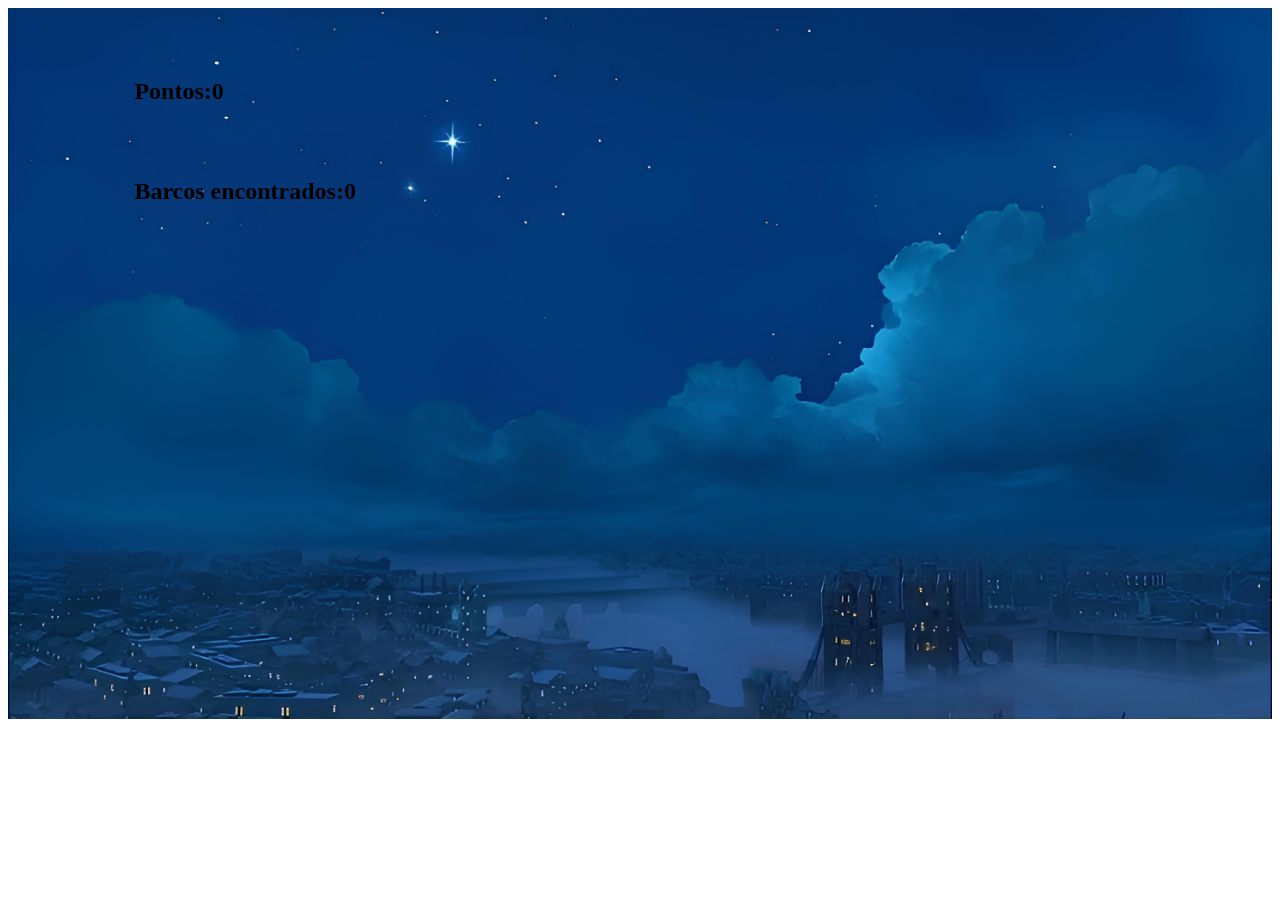
==== html/index.html @ 2bd4ad9a "Ajustei o posicionamento dos elementos na página" ====
<!DOCTYPE html>
<html lang="pt-br">
<head>
    <meta charset="UTF-8">
    <meta name="viewport" content="width=device-width, initial-scale=1.0">
    <link href="https://fonts.googleapis.com/css2?family=Poppins:wght@400;600;700;800&display=swap" rel="stylesheet">
    <title>Batalha Naval</title>

    <style>

        .pai{
            position: relative;
            height: 500px;
        }

        .fundo{
            width: 100%;
            height: auto;
        }

        .pontos{
            position: absolute;
            top: 10%;  
            left: 10%;
        }

        .barcos{
            position: absolute;
            top: 30%;  
            left: 10%;
        }


    </style>

</head>
<body>

    <div class="pai">

    <img src="../img/personagens/fundo_ceu.png" style = "width: 100%; height: auto;" class="fundo">

    <h2 class="pontos">Pontos:<span id="pontos">0</span></h2>

    <h2 class="barcos">Barcos encontrados:<span id="barcos">0</span></h2>

    <table id="tabuleiro"></table>

    <script src="string.js"></script> 
    <script src="../script/script-jogo.js"></script> 

    </div>


    

      

    
     
</body>

</html>
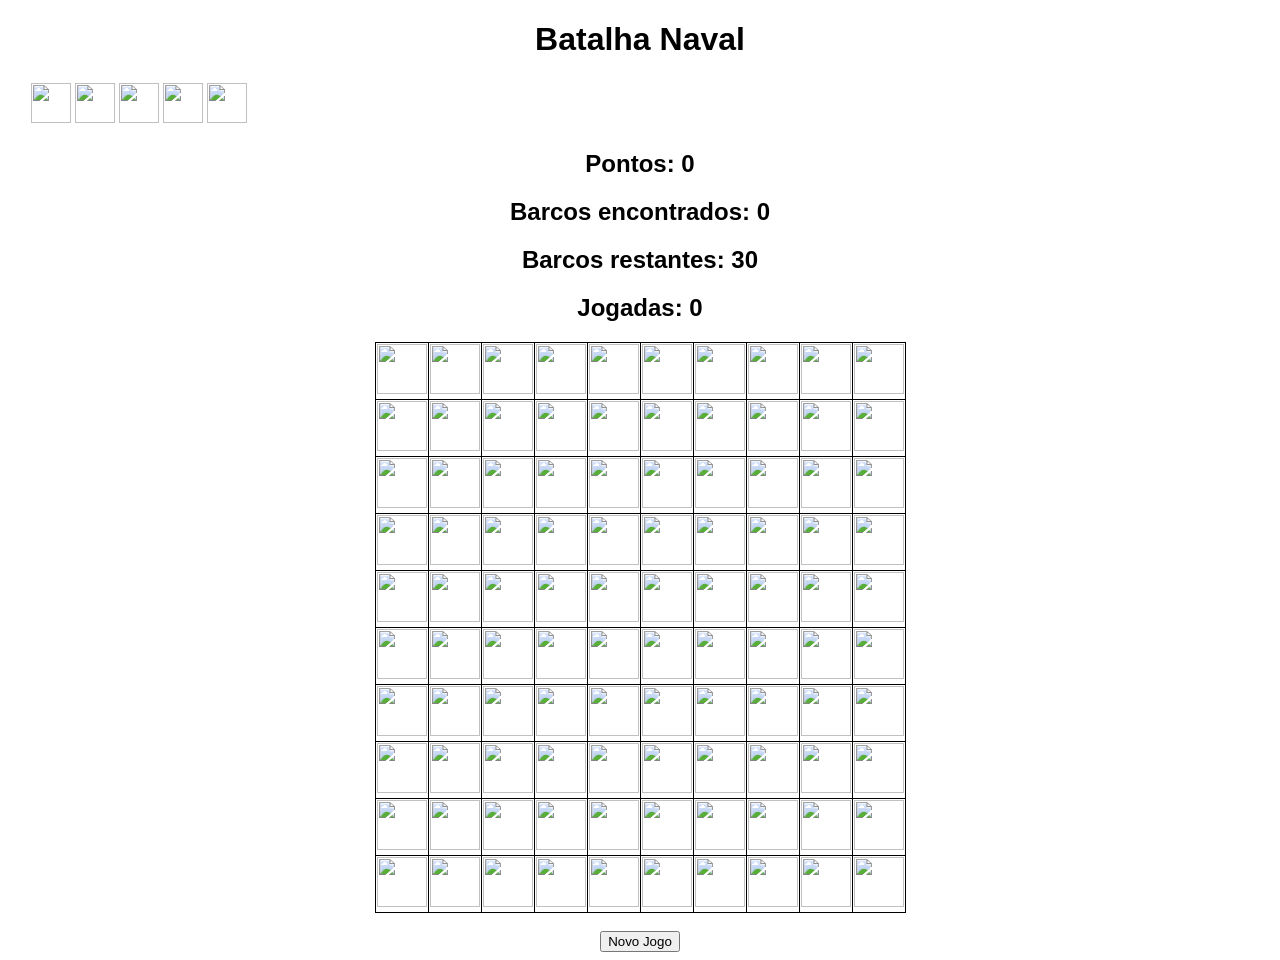
==== commit aac940f8: "Resolvi conflito de merge" ====
--- a/html/index.html
+++ b/html/index.html
@@ -4,60 +4,106 @@
     <meta charset="UTF-8">
     <meta name="viewport" content="width=device-width, initial-scale=1.0">
     <link href="https://fonts.googleapis.com/css2?family=Poppins:wght@400;600;700;800&display=swap" rel="stylesheet">
+    <link href="../css/style-tabuleiro.css">
     <title>Batalha Naval</title>
 
-    <style>
+   <style>
 
-        .pai{
-            position: relative;
-            height: 500px;
+        body{
+            text-align:center;
+            font-family:Arial, Helvetica, sans-serif;
         }
 
-        .fundo{
-            width: 100%;
-            height: auto;
+        #tabuleiro{
+            margin:auto;
+            border-collapse:collapse;
         }
 
-        .pontos{
-            position: absolute;
-            top: 10%;  
-            left: 10%;
+        #tabuleiro td{
+            border:1px solid black;
+            width:50px;
+            height:50px;
+            text-align:center;
         }
 
-        .barcos{
-            position: absolute;
-            top: 30%;  
-            left: 10%;
+        #overlay{
+            position:fixed;
+            top:0;
+            left:0;
+            width:100%;
+            height:100%;
+            background:rgba(0,0,0,0.7);
+
+            display:none;
+
+            justify-content:center;
+            align-items:center;
         }
 
+        #janelaFinal{
+            background:white;
+            padding:20px;
+            border-radius:10px;
+        }
+
+        #areaVidas{
+            margin:20px;
+        }
 
     </style>
+</head>
 
-</head>
 <body>
 
-    <div class="pai">
+    <h1>Batalha Naval</h1>
 
-    <img src="../img/personagens/fundo_ceu.png" style = "width: 100%; height: auto;" class="fundo">
+    <div id="areaVidas"></div>
 
-    <h2 class="pontos">Pontos:<span id="pontos">0</span></h2>
+    <h2>
+        Pontos:
+        <span id="pontos">0</span>
+    </h2>
 
-    <h2 class="barcos">Barcos encontrados:<span id="barcos">0</span></h2>
+    <h2>
+        Barcos encontrados:
+        <span id="barcos">0</span>
+    </h2>
+
+    <h2>
+        Barcos restantes:
+        <span id="restantes">30</span>
+    </h2>
+
+    <h2>
+        Jogadas:
+        <span id="jogadas">0</span>
+    </h2>
 
     <table id="tabuleiro"></table>
 
     <script src="string.js"></script> 
     <script src="../script/script-jogo.js"></script> 
 
+    <br>
+
+    <button onclick="novoJogo()">
+        Novo Jogo
+    </button>
+
+    <div id="overlay">
+
+        <div id="janelaFinal">
+
+            <h1 id="textoFinal"></h1>
+
+            <button onclick="novoJogo()">
+                Jogar Novamente
+            </button>
+
+        </div>
+
     </div>
 
-
-    
-
-      
-
-    
-     
+    <script src="../script/script-jogo.js"></script>
 </body>
-
 </html>
--- a/css/style-tabuleiro.css
+++ b/css/style-tabuleiro.css
@@ -0,0 +1,268 @@
+body{
+            text-align:center;
+            font-family:Arial, Helvetica, sans-serif;
+        }
+
+        #tabuleiro{
+            margin:auto;
+            border-collapse:collapse;
+        }
+
+        #tabuleiro td{
+            border:1px solid black;
+            width:50px;
+            height:50px;
+            text-align:center;
+        }
+
+        #overlay{
+            position:fixed;
+            top:0;
+            left:0;
+            width:100%;
+            height:100%;
+            background:rgba(0,0,0,0.7);
+
+            display:none;
+
+            justify-content:center;
+            align-items:center;
+        }
+
+        #janelaFinal{
+            background:white;
+            padding:20px;
+            border-radius:10px;
+        }
+
+        #areaVidas{
+            margin:20px;
+        }
+
+        /* ===== CONFIGURAÇÕES GERAIS ===== */
+
+*{
+    margin: 0;
+    padding: 0;
+    box-sizing: border-box;
+}
+
+body{
+
+    font-family: 'Poppins', sans-serif;
+
+    background: linear-gradient(
+        to bottom,
+        #001d3d,
+        #003566,
+        #014f86
+    );
+
+    min-height: 100vh;
+
+    text-align: center;
+
+    color: #fff;
+
+    padding: 20px;
+}
+
+/* ===== TÍTULO ===== */
+
+h1{
+
+    font-size: 3rem;
+
+    color: #ffd60a;
+
+    text-shadow:
+        0 0 10px #ffd60a,
+        0 0 20px #ffd60a,
+        0 0 30px #ffd60a;
+
+    margin-bottom: 20px;
+}
+
+h2{
+
+    margin: 10px;
+
+    font-size: 1.2rem;
+
+    color: #ffffff;
+}
+
+span{
+
+    color: #ffd60a;
+
+    font-weight: bold;
+}
+
+#areaVidas{
+
+    margin: 20px auto;
+
+    display: flex;
+
+    justify-content: center;
+}
+
+#vidasTabela{
+
+    border-spacing: 8px;
+}
+
+#tabuleiro{
+
+    margin: 30px auto;
+
+    border-collapse: collapse;
+
+    background-color: rgba(255,255,255,0.1);
+
+    border: 4px solid #ffd60a;
+
+    box-shadow:
+        0 0 15px #ffd60a,
+        0 0 30px rgba(255,214,10,0.4);
+}
+
+#tabuleiro td{
+
+    width: 50px;
+
+    height: 50px;
+
+    border: 1px solid rgba(255,255,255,0.3);
+
+    transition: 0.3s;
+}
+
+#tabuleiro td:hover{
+
+    transform: scale(1.05);
+
+    cursor: pointer;
+
+    background-color: rgba(255,255,255,0.15);
+}
+
+#tabuleiro img{
+
+    display: block;
+}
+
+button{
+
+    background: linear-gradient(
+        to bottom,
+        #ffd60a,
+        #ffb703
+    );
+
+    color: #003566;
+
+    border: none;
+
+    border-radius: 12px;
+
+    padding: 12px 25px;
+
+    font-size: 1rem;
+
+    font-weight: bold;
+
+    cursor: pointer;
+
+    transition: 0.3s;
+
+    margin-top: 15px;
+}
+
+button:hover{
+
+    transform: scale(1.08);
+
+    box-shadow:
+        0 0 10px #ffd60a,
+        0 0 20px #ffd60a;
+}
+
+/* ===== TELA FINAL ===== */
+
+#overlay{
+
+    position: fixed;
+
+    top: 0;
+    left: 0;
+
+    width: 100%;
+    height: 100%;
+
+    background-color: rgba(0,0,0,0.8);
+
+    display: none;
+
+    justify-content: center;
+    align-items: center;
+
+    z-index: 999;
+}
+
+#janelaFinal{
+
+    background: linear-gradient(
+        to bottom,
+        #014f86,
+        #001d3d
+    );
+
+    border: 4px solid #ffd60a;
+
+    border-radius: 20px;
+
+    padding: 40px;
+
+    min-width: 350px;
+
+    box-shadow:
+        0 0 20px #ffd60a,
+        0 0 40px rgba(255,214,10,0.5);
+}
+
+#textoFinal{
+
+    color: #ffd60a;
+
+    font-size: 2rem;
+
+    margin-bottom: 20px;
+
+    text-shadow:
+        0 0 10px #ffd60a,
+        0 0 20px #ffd60a;
+}
+
+@media(max-width: 900px){
+
+    #tabuleiro td{
+
+        width: 40px;
+
+        height: 40px;
+    }
+
+    #tabuleiro img{
+
+        width: 40px;
+
+        height: 40px;
+    }
+
+    h1{
+
+        font-size: 2rem;
+    }
+}
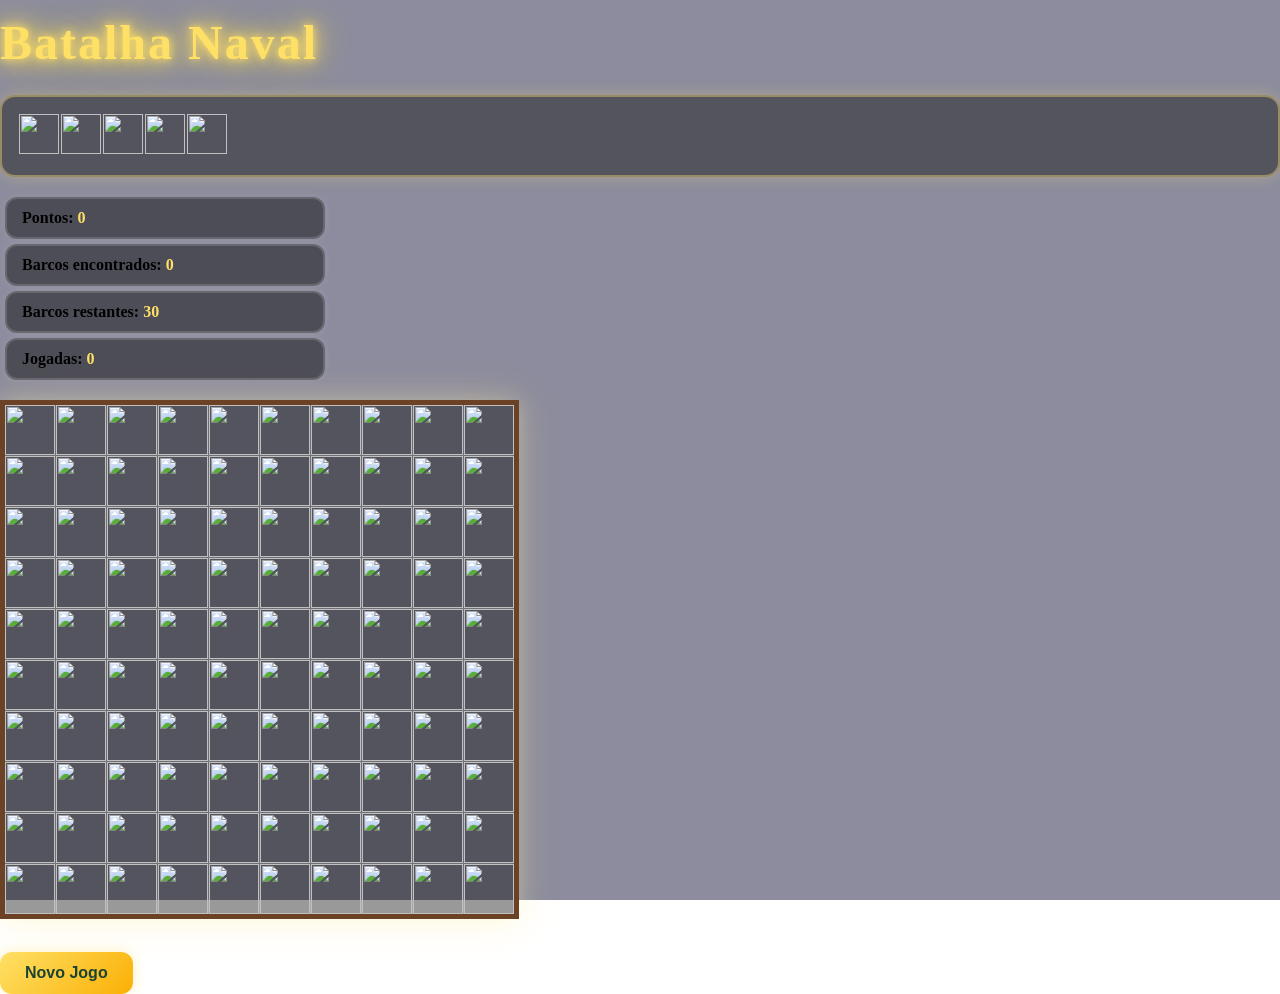
==== commit a54edfa5: "Mudanças de estilo" ====
--- a/html/index.html
+++ b/html/index.html
@@ -4,53 +4,8 @@
     <meta charset="UTF-8">
     <meta name="viewport" content="width=device-width, initial-scale=1.0">
     <link href="https://fonts.googleapis.com/css2?family=Poppins:wght@400;600;700;800&display=swap" rel="stylesheet">
-    <link href="../css/style-tabuleiro.css">
+    <link rel="stylesheet" href="../css/style-tabuleiro.css">
     <title>Batalha Naval</title>
-
-   <style>
-
-        body{
-            text-align:center;
-            font-family:Arial, Helvetica, sans-serif;
-        }
-
-        #tabuleiro{
-            margin:auto;
-            border-collapse:collapse;
-        }
-
-        #tabuleiro td{
-            border:1px solid black;
-            width:50px;
-            height:50px;
-            text-align:center;
-        }
-
-        #overlay{
-            position:fixed;
-            top:0;
-            left:0;
-            width:100%;
-            height:100%;
-            background:rgba(0,0,0,0.7);
-
-            display:none;
-
-            justify-content:center;
-            align-items:center;
-        }
-
-        #janelaFinal{
-            background:white;
-            padding:20px;
-            border-radius:10px;
-        }
-
-        #areaVidas{
-            margin:20px;
-        }
-
-    </style>
 </head>
 
 <body>
@@ -81,9 +36,6 @@
 
     <table id="tabuleiro"></table>
 
-    <script src="string.js"></script> 
-    <script src="../script/script-jogo.js"></script> 
-
     <br>
 
     <button onclick="novoJogo()">
--- a/css/style-tabuleiro.css
+++ b/css/style-tabuleiro.css
@@ -1,45 +1,6 @@
-body{
-            text-align:center;
-            font-family:Arial, Helvetica, sans-serif;
-        }
-
-        #tabuleiro{
-            margin:auto;
-            border-collapse:collapse;
-        }
-
-        #tabuleiro td{
-            border:1px solid black;
-            width:50px;
-            height:50px;
-            text-align:center;
-        }
-
-        #overlay{
-            position:fixed;
-            top:0;
-            left:0;
-            width:100%;
-            height:100%;
-            background:rgba(0,0,0,0.7);
-
-            display:none;
-
-            justify-content:center;
-            align-items:center;
-        }
-
-        #janelaFinal{
-            background:white;
-            padding:20px;
-            border-radius:10px;
-        }
-
-        #areaVidas{
-            margin:20px;
-        }
-
-        /* ===== CONFIGURAÇÕES GERAIS ===== */
+/* =========================
+   CONFIGURAÇÕES GERAIS
+========================= */
 
 *{
     margin: 0;
@@ -49,147 +10,204 @@
 
 body{
 
-    font-family: 'Poppins', sans-serif;
-
-    background: linear-gradient(
-        to bottom,
-        #001d3d,
-        #003566,
-        #014f86
+    background-image:
+    linear-gradient(
+        rgba(0,0,40,0.45),
+        rgba(0,0,40,0.45)
+    ),
+    url("../img/img_fundo.jpeg");
+
+    background-size: cover;
+    background-position: center center;
+    background-repeat: no-repeat;
+    background-attachment: fixed;
+}
+
+/* =========================
+   TÍTULO
+========================= */
+
+h1{
+
+    margin-top: 15px;
+    margin-bottom: 25px;
+
+    font-size: 3rem;
+    font-weight: 800;
+
+    color: #ffe066;
+
+    letter-spacing: 2px;
+
+    text-shadow:
+    0 0 8px #ffe066,
+    0 0 20px #ffe066,
+    0 0 35px #ffd43b;
+}
+
+/* =========================
+   PAINEL DE INFORMAÇÕES
+========================= */
+
+h2{
+
+    width: 320px;
+
+    background: rgba(0,0,0,0.45);
+
+    backdrop-filter: blur(6px);
+
+    border: 2px solid rgba(255,255,255,0.15);
+
+    border-radius: 12px;
+
+    padding: 10px 15px;
+
+    margin: 5px;
+
+    text-align: left;
+
+    font-size: 1rem;
+
+    box-shadow:
+    0 0 10px rgba(255,255,255,0.1);
+}
+
+span{
+
+    color: #ffe066;
+
+    font-weight: bold;
+}
+
+/* =========================
+   VIDAS
+========================= */
+
+#areaVidas{
+
+    margin-bottom: 20px;
+
+    background: rgba(0,0,0,0.4);
+
+    padding: 15px;
+
+    border-radius: 15px;
+
+    border: 2px solid rgba(255,224,102,0.4);
+
+    box-shadow:
+    0 0 15px rgba(255,224,102,0.3);
+}
+
+#vidasTabela img{
+
+    transition: 0.3s;
+}
+
+#vidasTabela img:hover{
+
+    transform: scale(1.15);
+}
+
+/* =========================
+   TABULEIRO
+========================= */
+
+#tabuleiro{
+
+    margin-top: 20px;
+
+    border-collapse: collapse;
+
+    border: 5px solid #6b4226;
+
+    background: rgba(0,0,0,0.4);
+
+    box-shadow:
+    0 0 20px rgba(255,255,255,0.2),
+    0 0 35px rgba(255,224,102,0.3);
+}
+
+#tabuleiro td{
+
+    width: 50px;
+    height: 50px;
+
+    border: 1px solid rgba(255,255,255,0.15);
+
+    transition: 0.25s;
+}
+
+#tabuleiro td:hover{
+
+    transform: scale(1.08);
+
+    cursor: pointer;
+
+    box-shadow:
+    inset 0 0 15px rgba(255,224,102,0.6);
+}
+
+#tabuleiro img{
+
+    display: block;
+
+    width: 50px;
+    height: 50px;
+}
+
+/* =========================
+   BOTÕES
+========================= */
+
+button{
+
+    margin-top: 15px;
+
+    padding: 12px 25px;
+
+    border: none;
+
+    border-radius: 12px;
+
+    background:
+    linear-gradient(
+        135deg,
+        #ffe066,
+        #fab005
     );
 
-    min-height: 100vh;
-
-    text-align: center;
-
-    color: #fff;
-
-    padding: 20px;
-}
-
-/* ===== TÍTULO ===== */
-
-h1{
-
-    font-size: 3rem;
-
-    color: #ffd60a;
-
-    text-shadow:
-        0 0 10px #ffd60a,
-        0 0 20px #ffd60a,
-        0 0 30px #ffd60a;
-
-    margin-bottom: 20px;
-}
-
-h2{
-
-    margin: 10px;
-
-    font-size: 1.2rem;
-
-    color: #ffffff;
-}
-
-span{
-
-    color: #ffd60a;
-
-    font-weight: bold;
-}
-
-#areaVidas{
-
-    margin: 20px auto;
-
-    display: flex;
-
-    justify-content: center;
-}
-
-#vidasTabela{
-
-    border-spacing: 8px;
-}
-
-#tabuleiro{
-
-    margin: 30px auto;
-
-    border-collapse: collapse;
-
-    background-color: rgba(255,255,255,0.1);
-
-    border: 4px solid #ffd60a;
-
-    box-shadow:
-        0 0 15px #ffd60a,
-        0 0 30px rgba(255,214,10,0.4);
-}
-
-#tabuleiro td{
-
-    width: 50px;
-
-    height: 50px;
-
-    border: 1px solid rgba(255,255,255,0.3);
+    color: #1b4332;
+
+    font-size: 1rem;
+
+    font-weight: 700;
+
+    cursor: pointer;
 
     transition: 0.3s;
-}
-
-#tabuleiro td:hover{
-
-    transform: scale(1.05);
-
-    cursor: pointer;
-
-    background-color: rgba(255,255,255,0.15);
-}
-
-#tabuleiro img{
-
-    display: block;
-}
-
-button{
-
-    background: linear-gradient(
-        to bottom,
-        #ffd60a,
-        #ffb703
-    );
-
-    color: #003566;
-
-    border: none;
-
-    border-radius: 12px;
-
-    padding: 12px 25px;
-
-    font-size: 1rem;
-
-    font-weight: bold;
-
-    cursor: pointer;
-
-    transition: 0.3s;
-
-    margin-top: 15px;
+
+    box-shadow:
+    0 0 15px rgba(255,224,102,0.4);
 }
 
 button:hover{
 
-    transform: scale(1.08);
-
-    box-shadow:
-        0 0 10px #ffd60a,
-        0 0 20px #ffd60a;
-}
-
-/* ===== TELA FINAL ===== */
+    transform: translateY(-3px);
+
+    box-shadow:
+    0 0 25px rgba(255,224,102,0.8);
+}
+
+button:active{
+
+    transform: scale(0.97);
+}
+
+/* =========================
+   OVERLAY
+========================= */
 
 #overlay{
 
@@ -201,7 +219,7 @@
     width: 100%;
     height: 100%;
 
-    background-color: rgba(0,0,0,0.8);
+    background: rgba(0,0,0,0.75);
 
     display: none;
 
@@ -213,56 +231,83 @@
 
 #janelaFinal{
 
-    background: linear-gradient(
-        to bottom,
-        #014f86,
-        #001d3d
+    background:
+    linear-gradient(
+        180deg,
+        #fff3bf,
+        #ffe066
     );
 
-    border: 4px solid #ffd60a;
+    color: #3e2723;
+
+    padding: 40px;
 
     border-radius: 20px;
 
-    padding: 40px;
-
     min-width: 350px;
 
-    box-shadow:
-        0 0 20px #ffd60a,
-        0 0 40px rgba(255,214,10,0.5);
+    text-align: center;
+
+    box-shadow:
+    0 0 30px rgba(255,224,102,0.8);
+
+    border: 5px solid #6b4226;
 }
 
 #textoFinal{
 
-    color: #ffd60a;
-
-    font-size: 2rem;
+    color: #3e2723;
+
+    text-shadow: none;
 
     margin-bottom: 20px;
-
-    text-shadow:
-        0 0 10px #ffd60a,
-        0 0 20px #ffd60a;
-}
+}
+
+/* =========================
+   RESPONSIVIDADE
+========================= */
 
 @media(max-width: 900px){
 
     #tabuleiro td{
 
         width: 40px;
-
         height: 40px;
     }
 
     #tabuleiro img{
 
         width: 40px;
-
         height: 40px;
     }
 
     h1{
 
-        font-size: 2rem;
+        font-size: 2.2rem;
+    }
+
+    h2{
+
+        width: 280px;
+    }
+}
+
+@media(max-width: 600px){
+
+    #tabuleiro td{
+
+        width: 32px;
+        height: 32px;
+    }
+
+    #tabuleiro img{
+
+        width: 32px;
+        height: 32px;
+    }
+
+    h1{
+
+        font-size: 1.8rem;
     }
 }
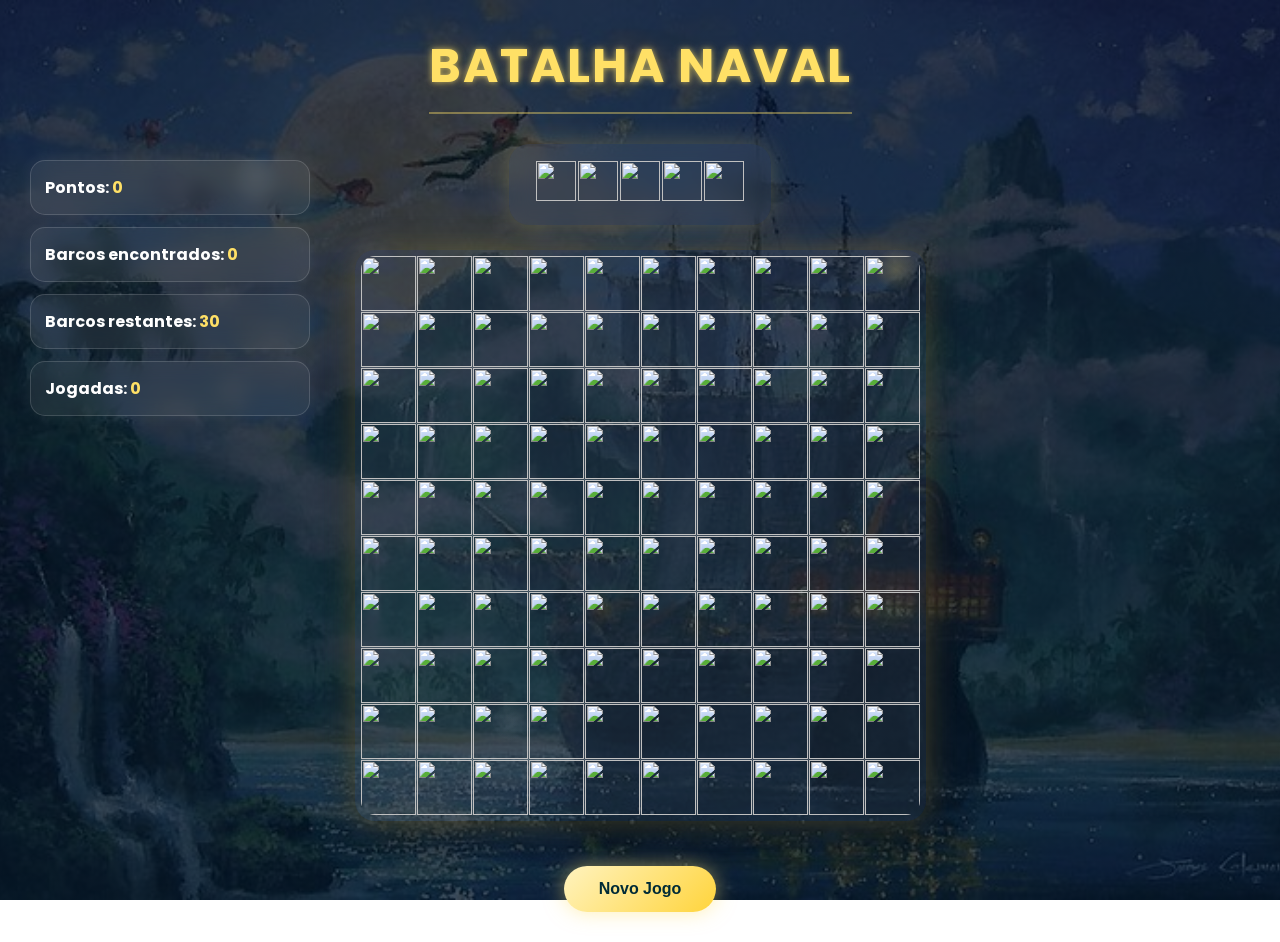
==== commit f98de30b: "Novo css" ====
--- a/html/index.html
+++ b/html/index.html
@@ -14,25 +14,23 @@
 
     <div id="areaVidas"></div>
 
-    <h2>
-        Pontos:
-        <span id="pontos">0</span>
-    </h2>
+    <div class="painel">
 
-    <h2>
-        Barcos encontrados:
+    <h2>Pontos: <span id="pontos">0</span></h2>
+
+    <h2>Barcos encontrados:
         <span id="barcos">0</span>
     </h2>
 
-    <h2>
-        Barcos restantes:
+    <h2>Barcos restantes:
         <span id="restantes">30</span>
     </h2>
 
-    <h2>
-        Jogadas:
+    <h2>Jogadas:
         <span id="jogadas">0</span>
     </h2>
+
+</div>
 
     <table id="tabuleiro"></table>
 
--- a/css/style-tabuleiro.css
+++ b/css/style-tabuleiro.css
@@ -1,313 +1,404 @@
-/* =========================
-   CONFIGURAÇÕES GERAIS
-========================= */
-
 *{
-    margin: 0;
-    padding: 0;
-    box-sizing: border-box;
+    margin:0;
+    padding:0;
+    box-sizing:border-box;
 }
 
 body{
 
-    background-image:
+    min-height:100vh;
+
+    font-family:'Poppins',sans-serif;
+
+    background:
     linear-gradient(
-        rgba(0,0,40,0.45),
-        rgba(0,0,40,0.45)
+        rgba(0,10,30,0.75),
+        rgba(0,20,40,0.75)
     ),
-    url("../img/img_fundo.jpeg");
-
-    background-size: cover;
-    background-position: center center;
-    background-repeat: no-repeat;
-    background-attachment: fixed;
-}
-
-/* =========================
-   TÍTULO
-========================= */
+    url("../img/jogo/img_fundo.jpeg");
+
+    background-size:cover;
+    background-position:center;
+    background-repeat:no-repeat;
+    background-attachment:fixed;
+
+    display:flex;
+    flex-direction:column;
+    align-items:center;
+
+    color:white;
+
+    padding:30px;
+}
 
 h1{
 
-    margin-top: 15px;
-    margin-bottom: 25px;
-
-    font-size: 3rem;
-    font-weight: 800;
-
-    color: #ffe066;
-
-    letter-spacing: 2px;
+    font-size:4rem;
+
+    margin-bottom:25px;
+
+    color:#ffe066;
+
+    text-transform:uppercase;
+
+    letter-spacing:4px;
 
     text-shadow:
-    0 0 8px #ffe066,
+    0 0 10px #ffe066,
     0 0 20px #ffe066,
-    0 0 35px #ffd43b;
-}
-
-/* =========================
-   PAINEL DE INFORMAÇÕES
-========================= */
+    0 0 40px #ffd43b,
+    0 0 60px #ffd43b;
+}
+
+.info-container{
+
+    display:flex;
+
+    flex-wrap:wrap;
+
+    justify-content:center;
+
+    gap:15px;
+
+    margin-bottom:25px;
+}
 
 h2{
 
-    width: 320px;
-
-    background: rgba(0,0,0,0.45);
-
-    backdrop-filter: blur(6px);
-
-    border: 2px solid rgba(255,255,255,0.15);
-
-    border-radius: 12px;
-
-    padding: 10px 15px;
-
-    margin: 5px;
-
-    text-align: left;
-
-    font-size: 1rem;
-
-    box-shadow:
-    0 0 10px rgba(255,255,255,0.1);
+    min-width:250px;
+
+    padding:12px 18px;
+
+    border-radius:15px;
+
+    background:rgba(255,255,255,0.08);
+
+    backdrop-filter:blur(12px);
+
+    border:1px solid rgba(255,255,255,0.15);
+
+    box-shadow:
+    0 0 15px rgba(255,255,255,0.08);
+
+    font-size:1rem;
 }
 
 span{
 
-    color: #ffe066;
-
-    font-weight: bold;
-}
-
-/* =========================
-   VIDAS
-========================= */
+    color:#ffe066;
+
+    font-weight:700;
+}
 
 #areaVidas{
 
-    margin-bottom: 20px;
-
-    background: rgba(0,0,0,0.4);
-
-    padding: 15px;
-
-    border-radius: 15px;
-
-    border: 2px solid rgba(255,224,102,0.4);
-
-    box-shadow:
-    0 0 15px rgba(255,224,102,0.3);
+    margin-bottom:25px;
+
+    padding:15px 25px;
+
+    border-radius:20px;
+
+    background:rgba(255,255,255,0.08);
+
+    backdrop-filter:blur(10px);
+
+    box-shadow:
+    0 0 25px rgba(255,224,102,0.25);
 }
 
 #vidasTabela img{
 
-    transition: 0.3s;
+    transition:.3s;
 }
 
 #vidasTabela img:hover{
 
-    transform: scale(1.15);
-}
-
-/* =========================
-   TABULEIRO
-========================= */
+    transform:scale(1.25);
+
+    filter:
+    drop-shadow(0 0 10px gold);
+}
 
 #tabuleiro{
 
-    margin-top: 20px;
-
-    border-collapse: collapse;
-
-    border: 5px solid #6b4226;
-
-    background: rgba(0,0,0,0.4);
-
-    box-shadow:
-    0 0 20px rgba(255,255,255,0.2),
-    0 0 35px rgba(255,224,102,0.3);
+    border-collapse:collapse;
+
+    border:6px solid #8b5e34;
+
+    border-radius:20px;
+
+    overflow:hidden;
+
+    box-shadow:
+    0 0 30px rgba(255,224,102,0.25),
+    0 15px 40px rgba(0,0,0,0.5);
+
+    background:
+    rgba(255,255,255,0.05);
 }
 
 #tabuleiro td{
 
-    width: 50px;
-    height: 50px;
-
-    border: 1px solid rgba(255,255,255,0.15);
-
-    transition: 0.25s;
+    width:55px;
+    height:55px;
+
+    border:1px solid rgba(255,255,255,0.12);
+
+    transition:.25s;
 }
 
 #tabuleiro td:hover{
 
-    transform: scale(1.08);
-
-    cursor: pointer;
-
-    box-shadow:
-    inset 0 0 15px rgba(255,224,102,0.6);
+    cursor:pointer;
+
+    transform:scale(1.08);
+
+    z-index:10;
+
+    box-shadow:
+    inset 0 0 20px rgba(255,224,102,0.8),
+    0 0 10px rgba(255,224,102,0.5);
 }
 
 #tabuleiro img{
 
-    display: block;
-
-    width: 50px;
-    height: 50px;
-}
-
-/* =========================
-   BOTÕES
-========================= */
+    width:55px;
+    height:55px;
+
+    display:block;
+}
 
 button{
 
-    margin-top: 15px;
-
-    padding: 12px 25px;
-
-    border: none;
-
-    border-radius: 12px;
+    margin-top:20px;
+
+    padding:14px 35px;
+
+    border:none;
+
+    border-radius:30px;
+
+    font-size:1rem;
+
+    font-weight:700;
+
+    color:#002b36;
 
     background:
     linear-gradient(
         135deg,
-        #ffe066,
-        #fab005
+        #fff3bf,
+        #ffd43b
     );
 
-    color: #1b4332;
-
-    font-size: 1rem;
-
-    font-weight: 700;
-
-    cursor: pointer;
-
-    transition: 0.3s;
-
-    box-shadow:
-    0 0 15px rgba(255,224,102,0.4);
+    cursor:pointer;
+
+    transition:.3s;
+
+    box-shadow:
+    0 0 20px rgba(255,224,102,0.5);
 }
 
 button:hover{
 
-    transform: translateY(-3px);
-
-    box-shadow:
-    0 0 25px rgba(255,224,102,0.8);
+    transform:translateY(-4px);
+
+    box-shadow:
+    0 0 30px rgba(255,224,102,0.9);
 }
 
 button:active{
 
-    transform: scale(0.97);
-}
-
-/* =========================
-   OVERLAY
-========================= */
+    transform:scale(.95);
+}
 
 #overlay{
 
-    position: fixed;
-
-    top: 0;
-    left: 0;
-
-    width: 100%;
-    height: 100%;
-
-    background: rgba(0,0,0,0.75);
-
-    display: none;
-
-    justify-content: center;
-    align-items: center;
-
-    z-index: 999;
+    position:fixed;
+
+    inset:0;
+
+    background:
+    rgba(0,0,0,.85);
+
+    display:none;
+
+    justify-content:center;
+    align-items:center;
+
+    z-index:999;
 }
 
 #janelaFinal{
+
+    width:450px;
+
+    padding:40px;
+
+    border-radius:25px;
 
     background:
     linear-gradient(
         180deg,
-        #fff3bf,
+        #fff8d6,
         #ffe066
     );
 
-    color: #3e2723;
-
-    padding: 40px;
-
-    border-radius: 20px;
-
-    min-width: 350px;
-
-    text-align: center;
-
-    box-shadow:
-    0 0 30px rgba(255,224,102,0.8);
-
-    border: 5px solid #6b4226;
+    color:#3d2b1f;
+
+    text-align:center;
+
+    border:5px solid #8b5e34;
+
+    box-shadow:
+    0 0 50px rgba(255,224,102,0.9);
 }
 
 #textoFinal{
 
-    color: #3e2723;
-
-    text-shadow: none;
-
-    margin-bottom: 20px;
-}
-
-/* =========================
-   RESPONSIVIDADE
-========================= */
-
-@media(max-width: 900px){
-
-    #tabuleiro td{
-
-        width: 40px;
-        height: 40px;
-    }
-
+    font-size:2.5rem;
+
+    margin-bottom:25px;
+
+    color:#3d2b1f;
+
+    text-shadow:none;
+}
+
+body::before{
+
+    content:"";
+
+    position:fixed;
+
+    inset:0;
+
+    pointer-events:none;
+
+    background:
+    radial-gradient(
+        circle at 20% 20%,
+        rgba(255,255,255,0.15),
+        transparent 2%
+    ),
+    radial-gradient(
+        circle at 70% 30%,
+        rgba(255,224,102,0.2),
+        transparent 2%
+    ),
+    radial-gradient(
+        circle at 40% 80%,
+        rgba(255,255,255,0.12),
+        transparent 2%
+    );
+
+    animation: brilho 8s infinite linear;
+}
+
+@keyframes brilho{
+
+    from{
+        transform:translateY(0);
+    }
+
+    to{
+        transform:translateY(-40px);
+    }
+}
+
+@media(max-width:900px){
+
+    h1{
+        font-size:2.8rem;
+    }
+
+    #tabuleiro td,
     #tabuleiro img{
 
-        width: 40px;
-        height: 40px;
-    }
+        width:42px;
+        height:42px;
+    }
+
+    h2{
+        min-width:200px;
+    }
+}
+
+@media(max-width:600px){
 
     h1{
-
-        font-size: 2.2rem;
-    }
-
-    h2{
-
-        width: 280px;
-    }
-}
-
-@media(max-width: 600px){
-
-    #tabuleiro td{
-
-        width: 32px;
-        height: 32px;
-    }
-
+        font-size:2rem;
+    }
+
+    #tabuleiro td,
     #tabuleiro img{
 
-        width: 32px;
-        height: 32px;
-    }
-
-    h1{
-
-        font-size: 1.8rem;
-    }
+        width:32px;
+        height:32px;
+    }
+
+    #janelaFinal{
+        width:90%;
+    }
+}
+
+.painel{
+
+    position: fixed;
+
+    left: 30px;
+    top: 160px;
+
+    width: 280px;
+
+    display: flex;
+    flex-direction: column;
+    gap: 12px;
+
+    z-index: 10;
+}
+
+h2{
+
+    width: 100%;
+
+    padding: 14px;
+
+    border-radius: 15px;
+
+    background: rgba(255,255,255,0.08);
+
+    backdrop-filter: blur(10px);
+
+    border: 1px solid rgba(255,255,255,0.15);
+
+    box-shadow:
+    0 0 15px rgba(255,255,255,0.08);
+
+    font-size: 1rem;
+
+    text-align: left;
+}
+
+h1{
+
+    font-size: 3rem;
+
+    margin-bottom: 30px;
+
+    color: #ffe066;
+
+    font-weight: 700;
+
+    letter-spacing: 2px;
+
+    text-transform: uppercase;
+
+    text-shadow:
+    0 0 5px rgba(255,224,102,0.5),
+    0 0 10px rgba(255,224,102,0.4);
+
+    border-bottom: 2px solid rgba(255,224,102,0.4);
+
+    padding-bottom: 10px;
 }
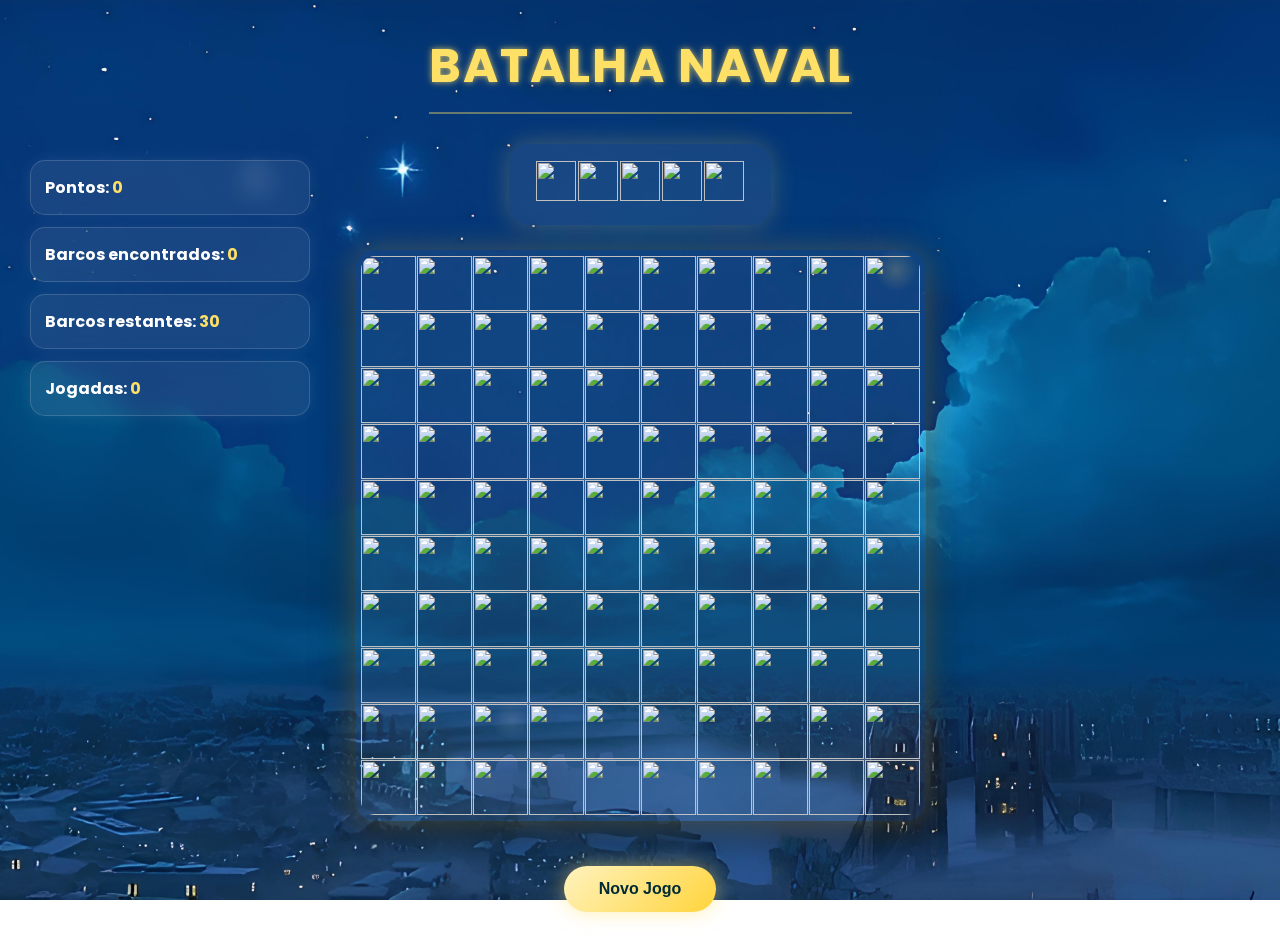
==== commit 485464f9: "Merge branch 'main' of https://github.com/lorenaRalmeida/Batalha-Naval" ====
--- a/html/index.html
+++ b/html/index.html
@@ -34,6 +34,9 @@
 
     <table id="tabuleiro"></table>
 
+    <script src="string.js"></script> 
+    <script src="../script/script-jogo.js"></script> 
+
     <br>
 
     <button onclick="novoJogo()">
--- a/css/style-tabuleiro.css
+++ b/css/style-tabuleiro.css
@@ -401,4 +401,7 @@
     border-bottom: 2px solid rgba(255,224,102,0.4);
 
     padding-bottom: 10px;
+}
+body {
+    background-image: url("../img/personagens/fundo_ceu.png");
 }
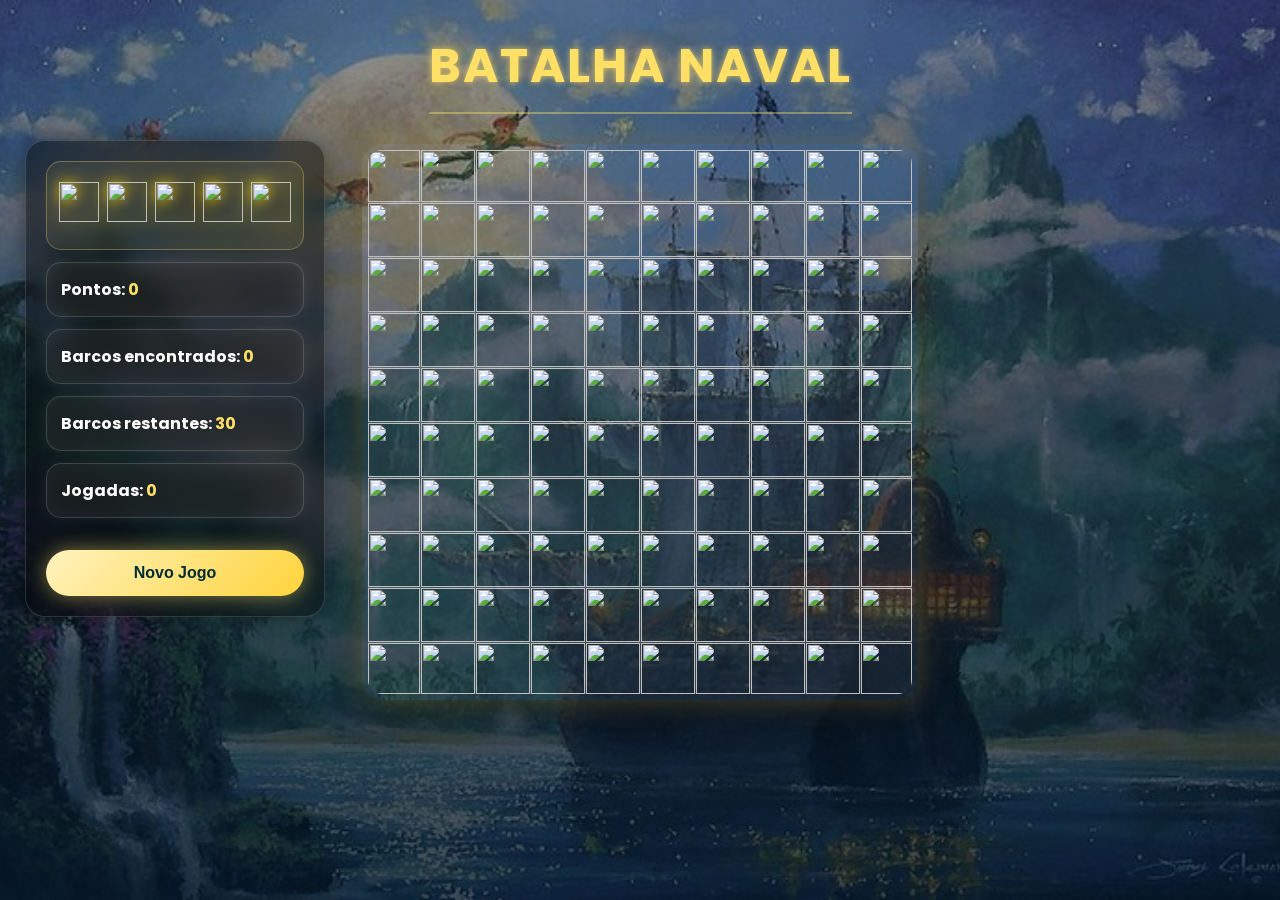
==== commit 5d2f88ac: "css novo" ====
--- a/html/index.html
+++ b/html/index.html
@@ -12,12 +12,9 @@
 
     <h1>Batalha Naval</h1>
 
+    <div class="painel">
     <div id="areaVidas"></div>
-
-    <div class="painel">
-
     <h2>Pontos: <span id="pontos">0</span></h2>
-
     <h2>Barcos encontrados:
         <span id="barcos">0</span>
     </h2>
@@ -30,6 +27,9 @@
         <span id="jogadas">0</span>
     </h2>
 
+    <button onclick="novoJogo()">
+        Novo Jogo
+    </button>
 </div>
 
     <table id="tabuleiro"></table>
@@ -38,10 +38,6 @@
     <script src="../script/script-jogo.js"></script> 
 
     <br>
-
-    <button onclick="novoJogo()">
-        Novo Jogo
-    </button>
 
     <div id="overlay">
 
--- a/css/style-tabuleiro.css
+++ b/css/style-tabuleiro.css
@@ -12,7 +12,7 @@
 
     background:
     linear-gradient(
-        rgba(0,10,30,0.75),
+        rgba(2, 10, 25, 0.358),
         rgba(0,20,40,0.75)
     ),
     url("../img/jogo/img_fundo.jpeg");
@@ -26,9 +26,11 @@
     flex-direction:column;
     align-items:center;
 
-    color:white;
+    color:rgb(255, 255, 255);
 
     padding:30px;
+
+    overflow:hidden;
 }
 
 h1{
@@ -92,31 +94,43 @@
 
 #areaVidas{
 
-    margin-bottom:25px;
-
-    padding:15px 25px;
-
-    border-radius:20px;
-
-    background:rgba(255,255,255,0.08);
-
-    backdrop-filter:blur(10px);
-
-    box-shadow:
-    0 0 25px rgba(255,224,102,0.25);
+    display:flex;
+
+    justify-content:center;
+
+    align-items:center;
+
+    padding:12px;
+
+    border-radius:15px;
+
+    background:rgba(255,224,102,0.08);
+
+    border:1px solid rgba(255,224,102,0.3);
+}
+
+#vidasTabela{
+
+    border-collapse: separate;
+
+    border-spacing: 8px;
 }
 
 #vidasTabela img{
 
-    transition:.3s;
+    width:40px;
+
+    height:40px;
+
+    transition:0.3s;
+
+    filter:
+    drop-shadow(0 0 8px gold);
 }
 
 #vidasTabela img:hover{
 
-    transform:scale(1.25);
-
-    filter:
-    drop-shadow(0 0 10px gold);
+    transform:scale(1.2);
 }
 
 #tabuleiro{
@@ -161,9 +175,11 @@
 }
 
 #tabuleiro img{
-
-    width:55px;
-    height:55px;
+    width:100%;
+
+    height:100%;
+
+    object-fit:contain;
 
     display:block;
 }
@@ -214,55 +230,129 @@
 
 #overlay{
 
-    position:fixed;
-
-    inset:0;
-
-    background:
-    rgba(0,0,0,.85);
-
-    display:none;
-
-    justify-content:center;
-    align-items:center;
-
-    z-index:999;
+    position: fixed;
+
+    top: 0;
+    left: 0;
+
+    width: 100%;
+    height: 100%;
+
+    background: rgba(0,0,0,0.85);
+
+    display: none;
+
+    justify-content: center;
+    align-items: center;
+
+    z-index: 9999;
+
+    backdrop-filter: blur(6px);
 }
 
 #janelaFinal{
 
-    width:450px;
-
-    padding:40px;
-
-    border-radius:25px;
+    width: 500px;
+
+    padding: 40px;
+
+    border-radius: 25px;
+
+    text-align: center;
 
     background:
     linear-gradient(
         180deg,
-        #fff8d6,
-        #ffe066
+        rgba(20,40,80,0.98),
+        rgba(10,20,40,0.98)
     );
 
-    color:#3d2b1f;
-
-    text-align:center;
-
-    border:5px solid #8b5e34;
-
-    box-shadow:
-    0 0 50px rgba(255,224,102,0.9);
+    border: 4px solid #ffe066;
+
+    box-shadow:
+    0 0 25px rgba(255,224,102,0.5),
+    0 0 50px rgba(255,224,102,0.3);
+
+    animation: aparecer 0.5s ease;
 }
 
 #textoFinal{
 
-    font-size:2.5rem;
-
-    margin-bottom:25px;
-
-    color:#3d2b1f;
-
-    text-shadow:none;
+    font-size: 3rem;
+
+    font-weight: bold;
+
+    color: #ffe066;
+
+    margin-bottom: 25px;
+
+    text-shadow:
+    0 0 10px rgba(255,224,102,0.8),
+    0 0 20px rgba(255,224,102,0.6);
+}
+
+#janelaFinal p{
+
+    color: white;
+
+    font-size: 1.1rem;
+
+    margin-bottom: 25px;
+}
+
+#janelaFinal button{
+
+    padding: 14px 35px;
+
+    border: none;
+
+    border-radius: 30px;
+
+    font-size: 1rem;
+
+    font-weight: bold;
+
+    background:
+    linear-gradient(
+        135deg,
+        #ffe066,
+        #ffca3a
+    );
+
+    color: #0d1b2a;
+
+    cursor: pointer;
+
+    transition: 0.3s;
+}
+
+#janelaFinal button:hover{
+
+    transform: scale(1.08);
+
+    box-shadow:
+    0 0 20px rgba(255,224,102,0.8);
+}
+
+@keyframes aparecer{
+
+    from{
+
+        opacity: 0;
+
+        transform:
+        scale(0.7)
+        translateY(-30px);
+    }
+
+    to{
+
+        opacity: 1;
+
+        transform:
+        scale(1)
+        translateY(0);
+    }
 }
 
 body::before{
@@ -346,16 +436,28 @@
 
     position: fixed;
 
-    left: 30px;
-    top: 160px;
-
-    width: 280px;
+    left: 25px;
+    top: 140px;
+
+    width: 300px;
 
     display: flex;
     flex-direction: column;
+
     gap: 12px;
 
-    z-index: 10;
+    padding: 20px;
+
+    border-radius: 20px;
+
+    background: rgba(0,0,0,0.45);
+
+    backdrop-filter: blur(12px);
+
+    border: 1px solid rgba(255,255,255,0.15);
+
+    box-shadow:
+    0 0 25px rgba(0,0,0,0.4);
 }
 
 h2{
@@ -402,6 +504,10 @@
 
     padding-bottom: 10px;
 }
-body {
-    background-image: url("../img/personagens/fundo_ceu.png");
+
+#btnNovoJogo{
+
+    width:100%;
+
+    margin-top:10px;
 }
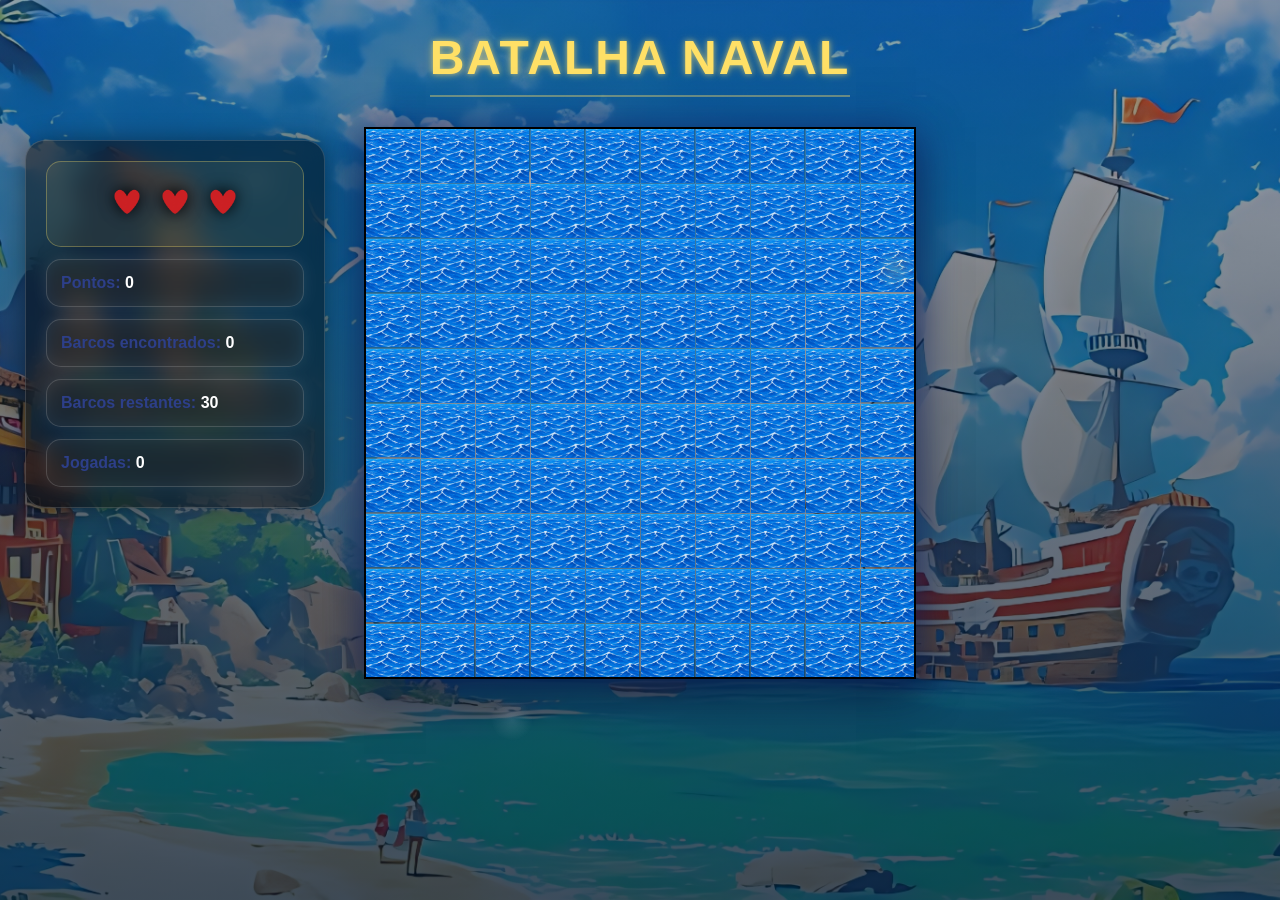
==== commit e0505f5b: "melhoras na index" ====
--- a/html/index.html
+++ b/html/index.html
@@ -26,10 +26,6 @@
     <h2>Jogadas:
         <span id="jogadas">0</span>
     </h2>
-
-    <button onclick="novoJogo()">
-        Novo Jogo
-    </button>
 </div>
 
     <table id="tabuleiro"></table>
@@ -44,9 +40,11 @@
         <div id="janelaFinal">
 
             <h1 id="textoFinal"></h1>
-
-            <button onclick="novoJogo()">
-                Jogar Novamente
+             <button onclick="novoJogo()">
+                 Novo Jogo
+            </button>
+            <button onclick="window.location.href='inicio.html'">
+                voltar a tela Inicial 
             </button>
 
         </div>
--- a/css/style-tabuleiro.css
+++ b/css/style-tabuleiro.css
@@ -8,14 +8,14 @@
 
     min-height:100vh;
 
-    font-family:'Poppins',sans-serif;
+    font-family:"Orbitron",sans-serif;
 
     background:
     linear-gradient(
         rgba(2, 10, 25, 0.358),
         rgba(0,20,40,0.75)
     ),
-    url("../img/jogo/img_fundo.jpeg");
+    url("../img/jogo/img_fundo.jpg");
 
     background-size:cover;
     background-position:center;
@@ -26,7 +26,7 @@
     flex-direction:column;
     align-items:center;
 
-    color:rgb(255, 255, 255);
+    color:rgb(45, 63, 137);
 
     padding:30px;
 
@@ -87,7 +87,7 @@
 
 span{
 
-    color:#ffe066;
+    color:#ffffff;
 
     font-weight:700;
 }
@@ -125,26 +125,17 @@
     transition:0.3s;
 
     filter:
-    drop-shadow(0 0 8px gold);
-}
-
-#vidasTabela img:hover{
-
-    transform:scale(1.2);
+    drop-shadow(0 0 8px rgb(0, 0, 0));
 }
 
 #tabuleiro{
 
     border-collapse:collapse;
 
-    border:6px solid #8b5e34;
-
-    border-radius:20px;
-
-    overflow:hidden;
-
-    box-shadow:
-    0 0 30px rgba(255,224,102,0.25),
+    border:2px solid #000000;
+
+    box-shadow:
+    0 0 40px rgba(19, 44, 136, 0.564),
     0 15px 40px rgba(0,0,0,0.5);
 
     background:
@@ -159,19 +150,6 @@
     border:1px solid rgba(255,255,255,0.12);
 
     transition:.25s;
-}
-
-#tabuleiro td:hover{
-
-    cursor:pointer;
-
-    transform:scale(1.08);
-
-    z-index:10;
-
-    box-shadow:
-    inset 0 0 20px rgba(255,224,102,0.8),
-    0 0 10px rgba(255,224,102,0.5);
 }
 
 #tabuleiro img{
@@ -238,7 +216,7 @@
     width: 100%;
     height: 100%;
 
-    background: rgba(0,0,0,0.85);
+    background: rgba(0, 0, 0, 0.584);
 
     display: none;
 
@@ -247,7 +225,7 @@
 
     z-index: 9999;
 
-    backdrop-filter: blur(6px);
+    backdrop-filter: blur(3px);
 }
 
 #janelaFinal{
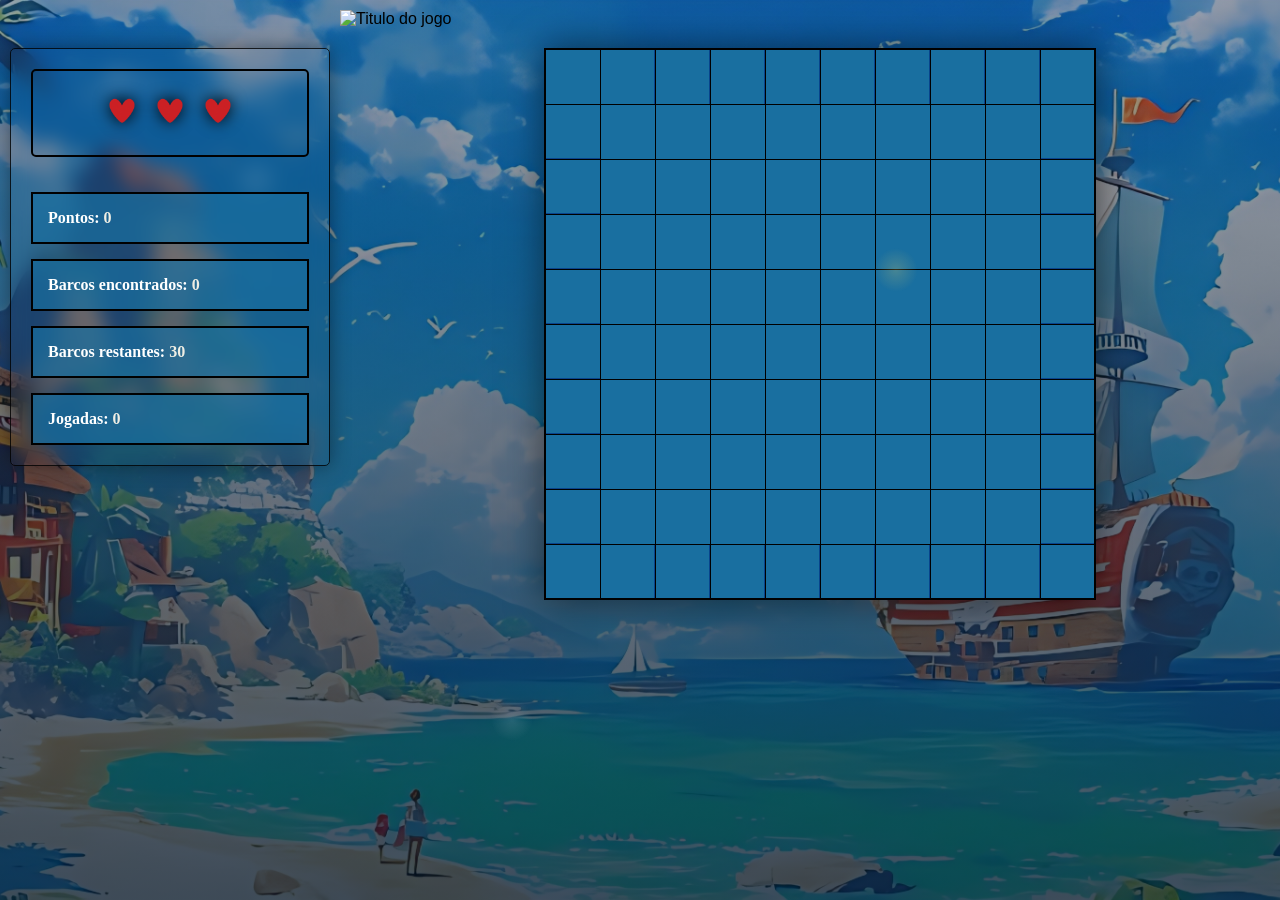
==== commit f84633c4: "atualizações de CSS" ====
--- a/html/index.html
+++ b/html/index.html
@@ -10,8 +10,8 @@
 
 <body>
 
-    <h1>Batalha Naval</h1>
-
+    <img id="titulo" src="../img/jogo/titulo.png" alt="Titulo do jogo">
+<div id="areaJogo">
     <div class="painel">
     <div id="areaVidas"></div>
     <h2>Pontos: <span id="pontos">0</span></h2>
@@ -27,13 +27,9 @@
         <span id="jogadas">0</span>
     </h2>
 </div>
-
     <table id="tabuleiro"></table>
-
-    <script src="string.js"></script> 
-    <script src="../script/script-jogo.js"></script> 
-
     <br>
+</div>
 
     <div id="overlay">
 
@@ -50,7 +46,7 @@
         </div>
 
     </div>
-
+    <script src="string.js"></script>
     <script src="../script/script-jogo.js"></script>
 </body>
 </html>
--- a/css/style-tabuleiro.css
+++ b/css/style-tabuleiro.css
@@ -12,8 +12,8 @@
 
     background:
     linear-gradient(
-        rgba(2, 10, 25, 0.358),
-        rgba(0,20,40,0.75)
+        rgba(2,10,25,.35),
+        rgba(0,20,40,.75)
     ),
     url("../img/jogo/img_fundo.jpg");
 
@@ -25,88 +25,84 @@
     display:flex;
     flex-direction:column;
     align-items:center;
-
-    color:rgb(45, 63, 137);
-
-    padding:30px;
-
-    overflow:hidden;
-}
-
-h1{
-
-    font-size:4rem;
+    padding: 10px;
+    overflow-x:hidden;
+}
+
+#areaJogo{
+    width:100%;
+
+    max-width:1400px;
+
+    display:flex;
+
+    justify-content:space-between;
+
+    align-items:flex-start;
+
+}
+
+#titulo{
+    display:block;
+
+    width:600px;
+
+    max-width:90vw;
+
+    margin:0 auto 20px auto;
+}
+
+.info-container{
+
+    display:flex;
+
+    flex-wrap:wrap;
+
+    justify-content:center;
+
+    gap:15px;
 
     margin-bottom:25px;
-
-    color:#ffe066;
-
-    text-transform:uppercase;
-
-    letter-spacing:4px;
-
-    text-shadow:
-    0 0 10px #ffe066,
-    0 0 20px #ffe066,
-    0 0 40px #ffd43b,
-    0 0 60px #ffd43b;
-}
-
-.info-container{
+}
+
+h2{
+
+    width:100%;
+
+    padding:15px;
+
+    font-size:1rem;
+
+    font-family:'Times New Roman', Times, serif;
+    background:#196ea0ba;
+
+    border:2px solid rgb(0, 0, 0);
+
+    color:white;
+}
+
+span{
+
+    color:#efeee4;
+
+    font-weight:700;
+}
+
+#areaVidas{
 
     display:flex;
 
-    flex-wrap:wrap;
-
     justify-content:center;
 
-    gap:15px;
-
-    margin-bottom:25px;
-}
-
-h2{
-
-    min-width:250px;
-
-    padding:12px 18px;
-
-    border-radius:15px;
-
-    background:rgba(255,255,255,0.08);
-
-    backdrop-filter:blur(12px);
-
-    border:1px solid rgba(255,255,255,0.15);
-
-    box-shadow:
-    0 0 15px rgba(255,255,255,0.08);
-
-    font-size:1rem;
-}
-
-span{
-
-    color:#ffffff;
-
-    font-weight:700;
-}
-
-#areaVidas{
-
-    display:flex;
-
-    justify-content:center;
-
     align-items:center;
 
     padding:12px;
 
-    border-radius:15px;
-
-    background:rgba(255,224,102,0.08);
-
-    border:1px solid rgba(255,224,102,0.3);
+    margin-bottom: 20px;
+    
+    border-radius:5px;
+
+    border:2px solid rgb(0, 0, 0);
 }
 
 #vidasTabela{
@@ -129,17 +125,22 @@
 }
 
 #tabuleiro{
+     margin-top:0;
+
+    margin-left:40px;
 
     border-collapse:collapse;
 
-    border:2px solid #000000;
+    background-image:url("../img/jogo/1.png");
+
+    background-size:cover;
+
+    background-position:center;
+
+    border:2px solid black;
 
     box-shadow:
-    0 0 40px rgba(19, 44, 136, 0.564),
-    0 15px 40px rgba(0,0,0,0.5);
-
-    background:
-    rgba(255,255,255,0.05);
+        0 0 35px rgba(0,0,0,.5);
 }
 
 #tabuleiro td{
@@ -147,7 +148,7 @@
     width:55px;
     height:55px;
 
-    border:1px solid rgba(255,255,255,0.12);
+    border:1px solid #000000;
 
     transition:.25s;
 }
@@ -181,8 +182,8 @@
     background:
     linear-gradient(
         135deg,
-        #fff3bf,
-        #ffd43b
+        #ff0000,
+        #002fff
     );
 
     cursor:pointer;
@@ -225,7 +226,7 @@
 
     z-index: 9999;
 
-    backdrop-filter: blur(3px);
+    backdrop-filter: black(3px);
 }
 
 #janelaFinal{
@@ -234,22 +235,22 @@
 
     padding: 40px;
 
-    border-radius: 25px;
+    border-radius: 5px;
 
     text-align: center;
 
     background:
     linear-gradient(
-        180deg,
-        rgba(20,40,80,0.98),
-        rgba(10,20,40,0.98)
+        80deg,
+        rgba(57, 130, 207, 0.98),
+        rgba(25, 74, 148, 0.98)
     );
 
-    border: 4px solid #ffe066;
+    border: 3px solid #ffffff;
 
     box-shadow:
-    0 0 25px rgba(255,224,102,0.5),
-    0 0 50px rgba(255,224,102,0.3);
+    0 0 25px rgba(20, 80, 129, 0.5),
+    0 0 50px rgba(31, 122, 138, 0.862);
 
     animation: aparecer 0.5s ease;
 }
@@ -260,18 +261,16 @@
 
     font-weight: bold;
 
-    color: #ffe066;
+    color: #ffffff;
 
     margin-bottom: 25px;
-
-    text-shadow:
-    0 0 10px rgba(255,224,102,0.8),
-    0 0 20px rgba(255,224,102,0.6);
 }
 
 #janelaFinal p{
 
     color: white;
+    
+    font-family: 'Times New Roman', Times, serif;
 
     font-size: 1.1rem;
 
@@ -293,11 +292,11 @@
     background:
     linear-gradient(
         135deg,
-        #ffe066,
-        #ffca3a
+        #2e7cb7,
+        #2265a4
     );
 
-    color: #0d1b2a;
+    color: #020508;
 
     cursor: pointer;
 
@@ -309,7 +308,7 @@
     transform: scale(1.08);
 
     box-shadow:
-    0 0 20px rgba(255,224,102,0.8);
+    0 0 20px rgba(32, 147, 192, 0.8);
 }
 
 @keyframes aparecer{
@@ -374,113 +373,83 @@
     }
 }
 
-@media(max-width:900px){
-
-    h1{
-        font-size:2.8rem;
-    }
-
-    #tabuleiro td,
+@media(max-width:1100px){
+      body{
+
+        overflow:auto;
+    }
+
+    #areaJogo{
+
+        flex-direction:column;
+
+        align-items:center;
+
+        gap:30px;
+    }
+
+    #tabuleiro{
+
+        margin-left:0;
+    }
+
+    .painel{
+
+        width:90%;
+
+        max-width:500px;
+    }
+}
+
+@media(max-width:700px){
+
+    #titulo{
+
+        width:300px;
+    }
+
+    #tabuleiro td{
+
+        width:34px;
+        height:34px;
+    }
+
     #tabuleiro img{
 
-        width:42px;
-        height:42px;
-    }
-
-    h2{
-        min-width:200px;
-    }
-}
-
-@media(max-width:600px){
-
-    h1{
-        font-size:2rem;
-    }
-
-    #tabuleiro td,
-    #tabuleiro img{
-
-        width:32px;
-        height:32px;
+        width:34px;
+        height:34px;
+    }
+
+    .painel{
+
+        width:100%;
     }
 
     #janelaFinal{
-        width:90%;
+
+        width:95%;
     }
 }
 
 .painel{
 
-    position: fixed;
-
-    left: 25px;
-    top: 140px;
-
-    width: 300px;
-
-    display: flex;
-    flex-direction: column;
-
-    gap: 12px;
-
-    padding: 20px;
-
-    border-radius: 20px;
-
-    background: rgba(0,0,0,0.45);
-
-    backdrop-filter: blur(12px);
-
-    border: 1px solid rgba(255,255,255,0.15);
-
-    box-shadow:
-    0 0 25px rgba(0,0,0,0.4);
-}
-
-h2{
-
-    width: 100%;
-
-    padding: 14px;
-
-    border-radius: 15px;
-
-    background: rgba(255,255,255,0.08);
-
-    backdrop-filter: blur(10px);
-
-    border: 1px solid rgba(255,255,255,0.15);
-
-    box-shadow:
-    0 0 15px rgba(255,255,255,0.08);
-
-    font-size: 1rem;
-
-    text-align: left;
-}
-
-h1{
-
-    font-size: 3rem;
-
-    margin-bottom: 30px;
-
-    color: #ffe066;
-
-    font-weight: 700;
-
-    letter-spacing: 2px;
-
-    text-transform: uppercase;
-
-    text-shadow:
-    0 0 5px rgba(255,224,102,0.5),
-    0 0 10px rgba(255,224,102,0.4);
-
-    border-bottom: 2px solid rgba(255,224,102,0.4);
-
-    padding-bottom: 10px;
+    width:320px;
+
+    display:flex;
+
+    flex-direction:column;
+
+    gap:15px;
+
+    padding:20px;
+
+    backdrop-filter:blur(10px);
+
+    border-radius:5px;
+
+    border:1px solid rgba(0, 0, 0, 0.814);
+
+    box-shadow:0 0 20px rgba(0, 0, 0, 0.4);
 }
 
 #btnNovoJogo{
